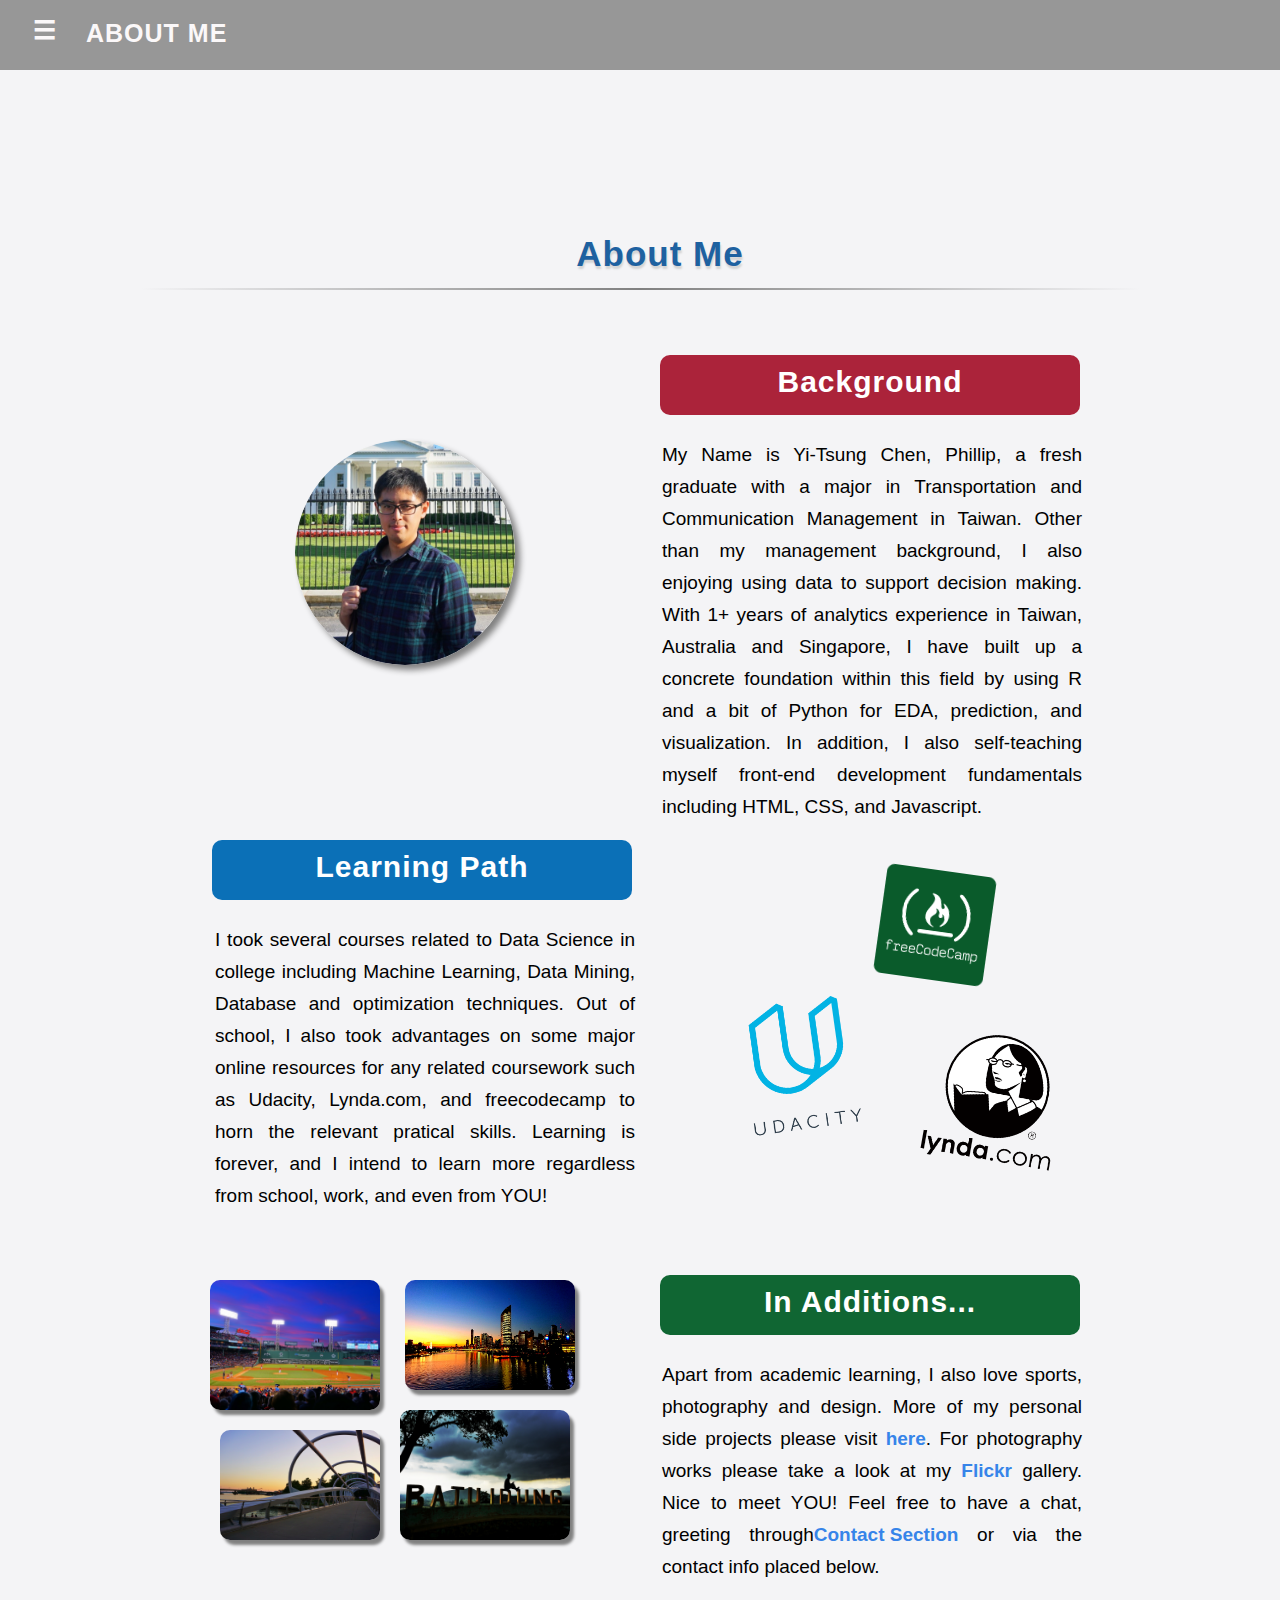
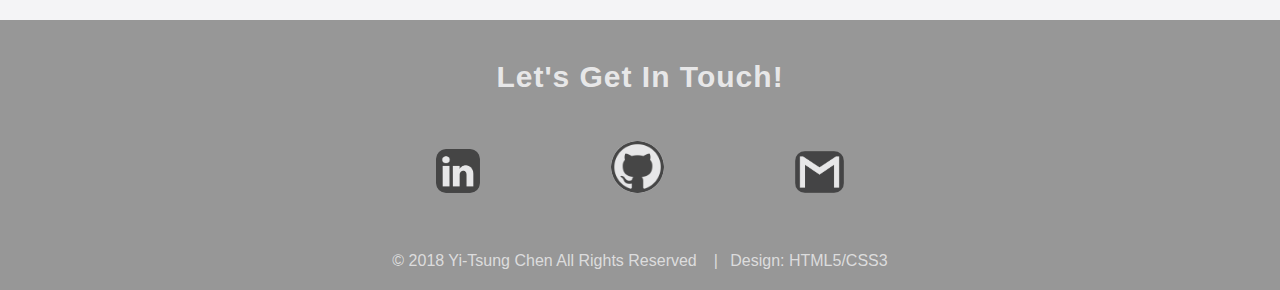
==== aboutMe.html @ 714c1ff2 "Portfolio1" ====
<!DOCTYPE html>
<html lang="en" dir="ltr">
  <head>
    <meta charset="utf-8" lang="en">
    <meta name='viewport' content='width=device-width, initial-scale=1.0, maximum-scale=1.0, user-scalable=0'>
    <title>YI-TSUNG | About Me</title>
    <link rel="stylesheet" type="text/css" href="css/aboutMeStyles.css">

  </head>
  <body>
    <div id="mySidenav" class="sidenav">
      <a href="javascript:void(0)" class="closebtn" onclick="closeNav()">&times;</a>
      <div class="hiddenMenu">
        <a href="index.html">HOME</a>
        <hr class="hiddenMenu">
        <a href="Projects.html">PROJECTS</a>
        <hr class="hiddenMenu">
        <a href="Resume.html">RESUME</a>
        <hr class="hiddenMenu">
        <a href="Contact.html">CONTACT</a>
      </div>
    </div>
    <div class="Contentswrapper">
      <div id="main">
        <header>
          <nav id="navbar">
            <span class="name" onclick="openNav()">&#9776;&ensp;</span>
            <div><h1  class="name">ABOUT&nbsp;ME</h1></div>
          </nav>
          <div>
            <h2 id="Headline">About Me</h1>
            <br>
            <hr class="contents">
          </div>
        </header>
        <main>
          <div class="firstPart">
            <img src="img/PhillipDCcircle.png" alt="Personal Profile Picture" class="personalPic">
            <h2 class="firstPartHeadline">Background</h2>
            <p class="IntroBackground">
              My Name is Yi-Tsung Chen, Phillip, a fresh graduate with a major in Transportation and Communication Management
              in Taiwan. Other than my management background, I also enjoying using data to support decision making. With 1+ years of
              analytics experience in Taiwan, Australia and Singapore, I have built up a concrete foundation within this field by using R and
              a bit of Python for EDA, prediction, and visualization. In addition, I also self-teaching myself front-end development
              fundamentals including HTML, CSS, and Javascript.
            </p>
          </div>
          <div class="secondPart">
            <img src="img/udacity.png" alt="" class="udacity">
            <img src="img/freecodecamp.png" alt=""  class="freecodecamp">
            <img src="img/lynda.png" alt=""  class="lynda">
            <h2 class="secondPartHeadline">Learning Path</h2>
            <p class="IntroMotivation">
              I took several courses related to Data Science in college including Machine Learning,
              Data Mining, Database and optimization techniques. Out of school, I also took advantages on
              some major online resources for any related coursework such as Udacity, Lynda.com, and freecodecamp
              to horn the relevant pratical skills. Learning is forever, and I intend to learn more regardless from
              school, work, and even from YOU!
            </p>
          </div>
          <div class="thirdPart">
            <img src="img/redsox.jpg" alt="" class="photwork baseball">
            <img src="img/brisbane.jpg" alt="" class="photwork sunset">
            <img src="img/lombok.jpg" alt="" class="photwork cloudy">
            <img src="img/dcPark.jpg" alt="" class="photwork park">

            <h2 class="thirdPartHeadline">In Additions...</h2>
            <p class="IntroAdditions">
              Apart from academic learning, I also love sports, photography and design.
              More of my personal side projects please visit <a href="Projects.html" style="text-decoration: none; font-weight: bold;" class="addition">here</a>. For
              photography works please take a look at my <a href="https://www.flickr.com/photos/152790062@N02/" style="text-decoration: none;  font-weight: bold;" target="_blank" class="addition">Flickr</a>
              gallery. Nice to meet YOU! Feel free to have a chat, greeting through<a href="Contact.html" style="text-decoration: none;  font-weight: bold;" class="addition">Contact Section</a> or via the contact info placed below.
            </p>
          </div>
        </main>
      </div>
      <div class="footer">
        <div class="logo">
            <h3 class="footnote">Let's Get In Touch!</h3>
          <a href="https://www.linkedin.com/in/yi-tsung-chen-phillip-795815b7/" target="_blank" style="width:44px; height:44px; border-radius:15px; margin-right:80px;">
            <img src="img/linkedin-logo.jpg" alt="" class="logoPic linkedin">
          </a>
          <a href="https://github.com/yitsung95" target="_blank" style="width:53px; height:52px; border-radius:50%; margin-left:47px; margin-right:47px;">
            <img src="img/github-logo.jpg" alt="" class="logoPic github" >
          </a>
          <a href="mailto:phillipchen0208@gmail.com" style="width:49px; height:42px; border-radius:13px; margin-left:80px;">
            <img src="img/email-logo.png" alt="" class="logoPic email">
          </a>
        </div>
        <div class="copyrights">
          &copy; 2018 Yi-Tsung Chen All Rights Reserved &ensp;  |&ensp;  Design: HTML5/CSS3
        </div>
      </div>
    </div>

  <script type="text/javascript">
    /* When the user scrolls down, hide the navbar. When the user scrolls up, show the navbar */
      var prevScrollpos = window.pageYOffset;
      window.onscroll = function() {
      var currentScrollPos = window.pageYOffset;
      if (prevScrollpos > currentScrollPos) {
        document.getElementById("navbar").style.top = "0";
      } else {
        document.getElementById("navbar").style.top = "-70px";
      }
      prevScrollpos = currentScrollPos;
      }

      //Off Canvas Menu Functions

      function openNav() {
          document.getElementById("mySidenav").style.width = "500px";
          document.getElementById("main").style.opacity = "0.5";
      }

      function closeNav() {
          document.getElementById("mySidenav").style.width = "0";
          document.getElementById("main").style.opacity = "1";
      }
    </script>
  </body>
</html>
---- css/aboutMeStyles.css ----
body{
    background-color: #f4f4f6;
    font-family: 'Calibri','Thorndale AMT', sans-serif;



}

.sidenav {
    height: 100%;
    width: 0;
    position: fixed;
    z-index: 2;
    top: 0;
    left: 0;

    background-color: #121813;

    overflow-x: hidden;
    transition: 0.5s;
    padding-top: 60px;
}

.sidenav a {
    text-align: center;
    padding: 8px 8px 50px 32px;
    letter-spacing: 3px;
    text-decoration: none;
    font-size: 25px;
    color: #818181;
    display: block;
    transition: 0.3s;

    font-family: 'Calibri','Thorndale AMT', sans-serif;
    font-weight: 650;
}

.sidenav a:hover {
    color: #f1f1f1;
}

.sidenav .closebtn {
    position: absolute;
    top: 0;
    right: 20px;
    font-size: 40px;
}

.sidenav div.hiddenMenu{
  margin-top: 70px;
  margin-right: 50px;
}

div.hiddenMenu a{
  margin-top: 50px;
}

hr.hiddenMenu{
  width: 340px;
  border: 0;
  height: 1px;
  margin-bottom: 45px;
  margin-top: 0px;

  background-image: linear-gradient(to right, rgba(0, 0, 0, 0), #f1f1f1, rgba(0, 0, 0, 0));

}

#main {
  transition: 0.5s;
  position: absolute;
  top:50%;
  left:50%;
  margin-top: -330px;
  margin-left: -740px;
}

@media screen and (max-height: 450px) {
  .sidenav {padding-top: 15px;}
  .sidenav a {font-size: 18px;}
}
@media screen and (max-width: 900px){
  div.footer{width:1500px;}
}
@media screen and (max-width: 850px) {
  #main {
    transition: 0.5s;
    position: absolute;
    top:50%;
    left:50%;
    margin-top: -330px;
    margin-left: -350px;
  }
}
@media screen and (min-width: 4600px){
  #main {
    transition: 0.5s;
    position: absolute;
    top:50%;
    left:50%;
    margin-top: -1200px;
    margin-left: -740px;
  }
  div.footer{
    position: absolute;
    background: grey;
    opacity: 0.8;
    top: 3530px;
    left: 0px;
    height: 100px;
  }
  .logo{
    width: 100%;
    text-align: center;
    height: 10px;
    position: absolute;
    top: 150px;
    opacity: 0.8;
    margin-top: 0px;
    margin-bottom: 40px;

  }
  .footnote{
    text-align: center;
    font-size: 30px;
    letter-spacing: 1px;
    color: white;
    padding-bottom: 17px;
  }
  .photwork{
    position: fixed;
    top:50%;
    left:50%;
    margin-top: 100px;
  }
  .thirdPart{
    position: absolute;
    top: 400px;
  }
  img.udacity{
    position: fixed;
    top:50%;
    left:50%;
    margin-top: 400px;
  }

  img.freecodecamp{
    position: fixed;
    top:50%;
    left:50%;
    margin-top: 400px;
  }

  img.lynda{
    position: fixed;
    top:50%;
    left:50%;
    margin-top: 400px;
  }

}


/*  Navigation Bar Styling*/

#navbar{
  background-color: grey;
  opacity: 0.8;
  padding: 5px;
  width: 100%;
  height: 60px;

  position: fixed;
  top: 0px;
  left: 0px;
  transition: top 0.3s;
  z-index: 1;

}

span.name{
  display: inline;
  font-family: 'Calibri','Thorndale AMT', sans-serif;
  font-size: 26px;
  color: #fdf9fa;

  float: left;

  margin-top: 10px;
  margin-left: 28px;
  margin-bottom: 10px;

  cursor: pointer;
}

span.name:hover{
  color: lightgrey;
}

.name{
  display: inline-block;
  font-size: 25px;
  color: #fdf9fa;
  letter-spacing: 1px;
  font-family: 'Calibri','Thorndale AMT', sans-serif;
  font-weight: 650;

  margin-top: 14px;
  margin-left: 15px;
  margin-bottom: 10px;
}


/* About Me Contents Styling-Header */

#Headline{
  text-align: center;
  letter-spacing: 1px;
  padding-bottom: 0px;
  margin-bottom: 1px;
  width:300px;
  position: absolute;
  top: 85px;
  left: 610px;

  font-size: 35px;
  font-weight: 600;
  /* color: #1e61a0; */
  color: #1e61a0;
  text-shadow: 1px 3px 2px lightgrey;
}

hr.contents{
  width: 1000px;
  border: 0;
  height: 2px;
  background-image: linear-gradient(to right, rgba(0, 0, 0, 0), grey, rgba(0, 0, 0, 0));

  position: absolute;
  top: 50%;
  top: 160px;
  left: 50%;
  left: 240px;
}

/* Background Styles - First Part */

img.personalPic{
  position: absolute;
  top: 320px;
  left: 395px;
  opacity: 1;
  width: 220px;
  height: 225px;
  border-radius: 50%;
  /* border-style: solid; */
  /* border-width: 4px; */
  /* border-color: #1e81a0; */
  box-shadow: 5px 5px 6px grey;
}

.firstPartHeadline{
  text-align: center;
  position: absolute;
  top: 210px;
  left: 760px;
  padding-top: 10px;

  width: 420px;
  height: 50px;

  border-radius: 10px;

  font-size: 30px;
  letter-spacing: 1px;
  background-color: #ab233a;
  color: white;


}

.IntroBackground{
  font-size: 19px;
  font-weight: 300;
  font-family: 'Calibri','Thorndale AMT', sans-serif;


  color: black;

  display: inline-block;
  position: absolute;
  text-align: justify;
  line-height: 32px;
  top: 300px;
  left: 762px;

  width: 420px;
}

.firstPart{
  width: 750px;
}


/* Motivation Styles - Second Part */

img.udacity{
  width: 160px;
  height: 160px;
  position: absolute;
  top: 865px;
  left: 820px;
  transform: rotate(-8deg);
}

img.freecodecamp{
  width: 110px;
  height: 110px;
  position: absolute;
  top: 750px;
  left: 980px;
  transform: rotate(8deg);
}

img.lynda{
  width: 130px;
  height: 130px;
  position: absolute;
  top: 915px;
  left: 1030px;
  transform: rotate(10deg);
}

.secondPart{
  width: 800px;
}
.secondPartHeadline{
  text-align: center;
  position: absolute;
  top: 695px;
  left: 312px;
  padding-top: 10px;

  width: 420px;
  height: 50px;

  border-radius: 10px;

  font-size: 30px;
  letter-spacing: 1px;
  background-color: #0b70b7;
  color: white;
}

.IntroMotivation{
  font-size: 19px;
  font-weight: 300;
  font-family: 'Calibri','Thorndale AMT', sans-serif;


  color: black;

  display: inline-block;
  position: absolute;
  text-align: justify;
  line-height: 32px;
  top: 785px;
  left: 315px;

  width: 420px;
}

/* Additions Styles - Third Part */

img.baseball{
  width: 170px;
  height: 130px;
  position: absolute;
  top: 1160px;
  left: 310px;
}

img.sunset{
  width: 170px;
  height: 110px;
  position: absolute;
  top: 1160px;
  left: 505px;

}

img.cloudy{
  width: 170px;
  height: 130px;
  position: absolute;
  top: 1290px;
  left: 500px;

}

img.park{
  width: 160px;
  height: 110px;
  position: absolute;
  top: 1310px;
  left: 320px;

}

img.photwork{
  border-radius: 10px;
  box-shadow: 4px 5px 3px grey;
}

.thirdPart{
  width: 800px;
}

.thirdPartHeadline{
  text-align: center;
  position: absolute;
  top: 1130px;
  left: 760px;
  padding-top: 10px;

  width: 420px;
  height: 50px;

  border-radius: 10px;

  font-size: 30px;
  letter-spacing: 1px;
  background-color: #106633;
  color: white;
}

.IntroAdditions{
  font-size: 19px;
  font-weight: 300;
  font-family: 'Calibri','Thorndale AMT', sans-serif;


  color: black;

  display: inline-block;
  position: absolute;
  text-align: justify;
  line-height: 32px;
  top: 1220px;
  left: 762px;

  width: 420px;

}
a.addition{
  color: #3684e9;
}
a.addition:hover{
  color: #0d3c79;
}


/* Footer Styles */
.footer{
  display: inline;
  position: absolute;
  background: grey;
  opacity: 0.8;
  top: 1620px;
  left: 0px;
  bottom: 0;
  width: 100%;
  padding-top: 70px;
  padding-bottom: 200px;
}
.logo{
  width: 100%;
  text-align: center;
  height: 80px;
  position: absolute;
  top: 10px;
  opacity: 0.8;
  margin-top: 0px;
  margin-bottom: 40px;

}
.footnote{
  text-align: center;
  font-size: 30px;
  letter-spacing: 1px;
  color: white;
  padding-bottom: 17px;
}
.logoPic.linkedin{
  width: 44px;
  height: 44px;
  margin-right: 80px;
  border-radius: 10px;
}
.logoPic.github{
  width: 53px;
  height: 52px;
  border-radius: 50%;
}
.logoPic.email{
  width: 49px;
  height: 42px;
  border-radius: 10px;
}
a{
  text-decoration: none;
  display: inline-block;
}
.logoPic:hover{
  transform: scale(1.2);
}
.copyrights{
  text-align: center;
  position: absolute;
  bottom: 20px;
  color: rgba(255,255,255,70%);
  width: 100%;
}
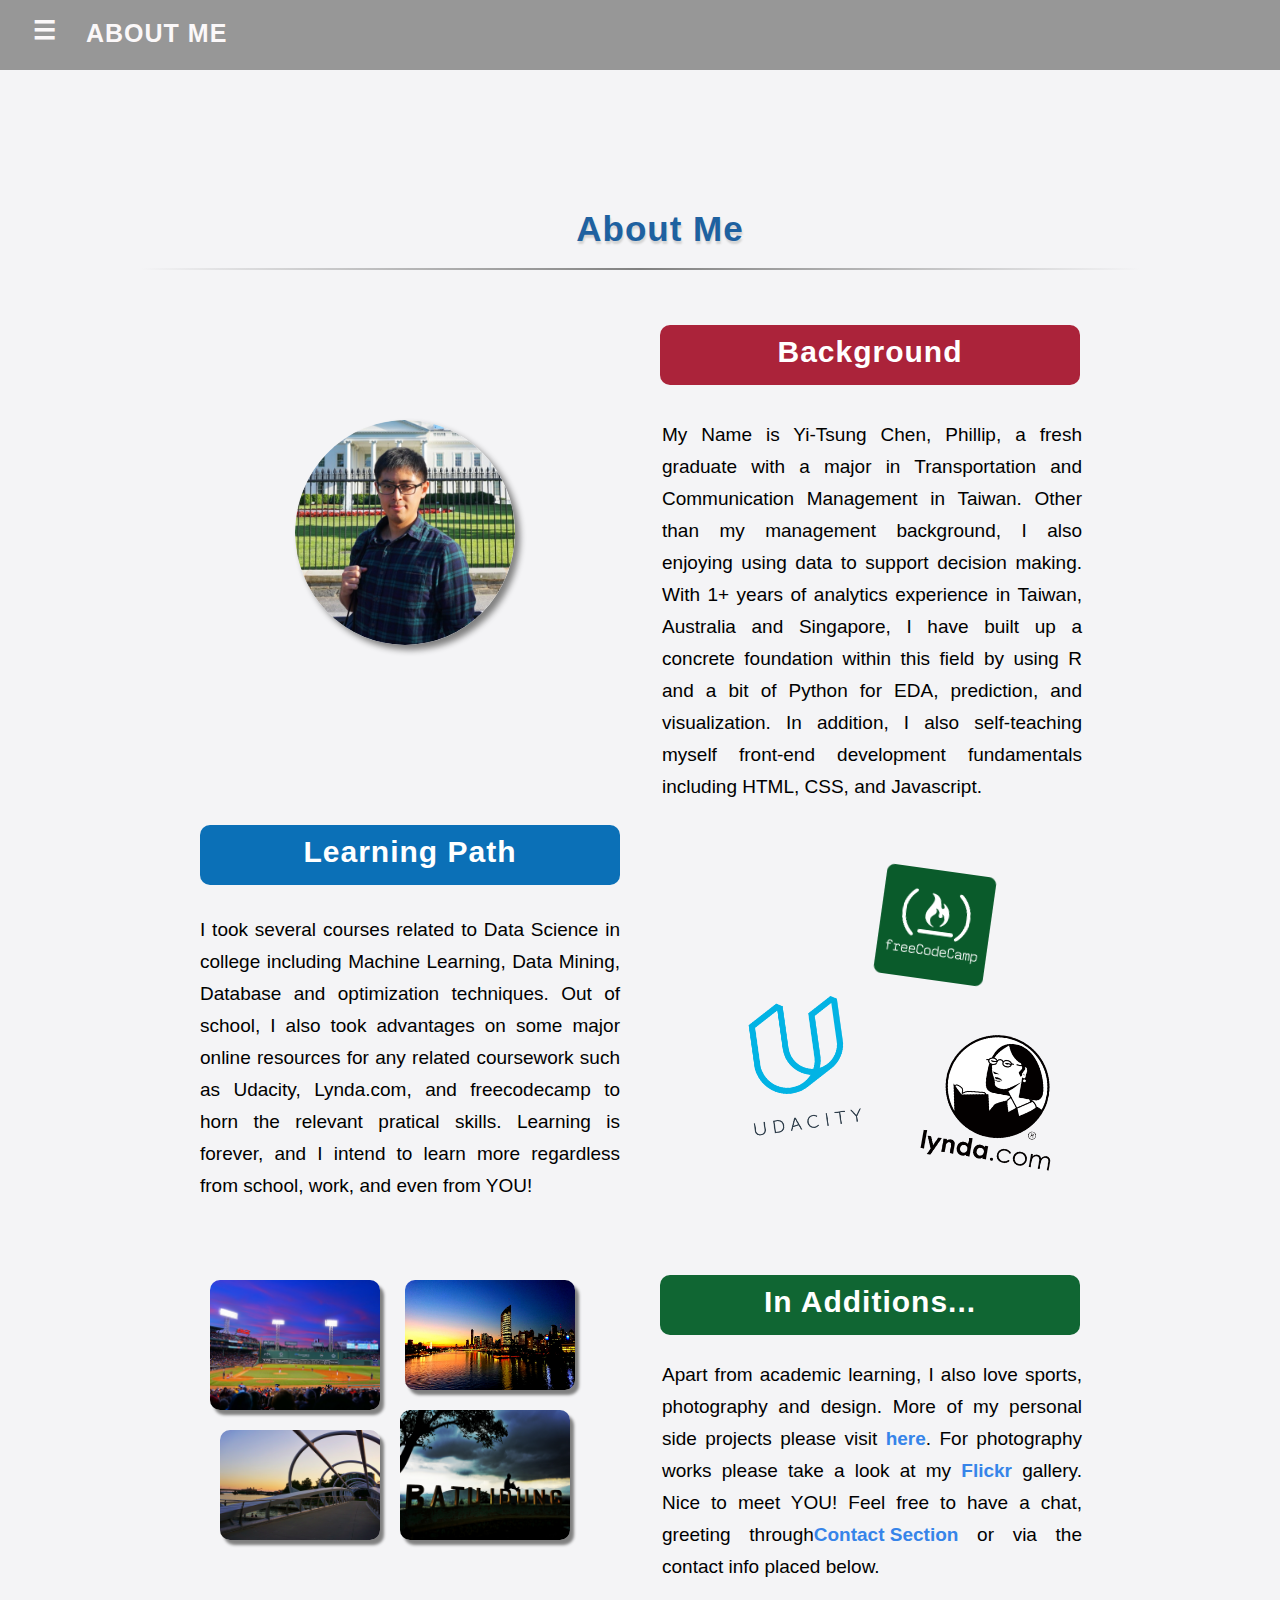
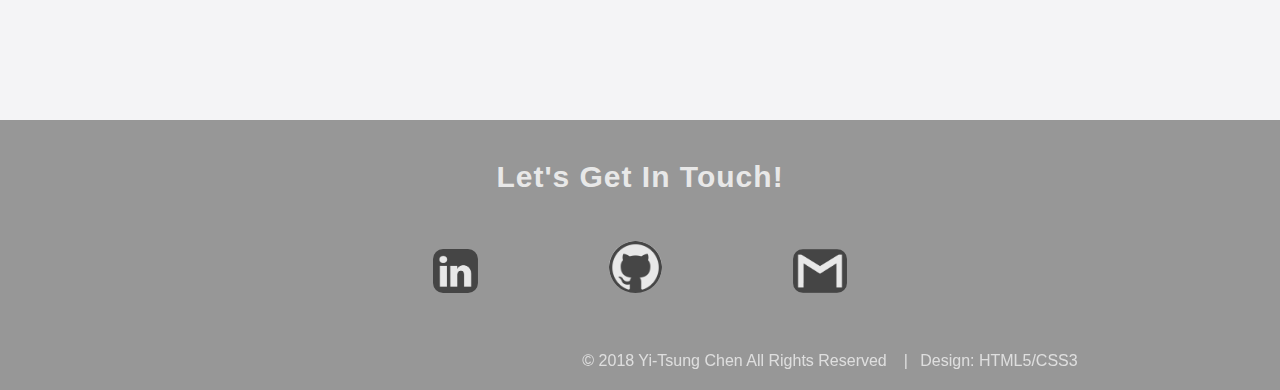
==== commit dcef7646: "update27" ====
--- a/aboutMe.html
+++ b/aboutMe.html
@@ -12,6 +12,8 @@
       <a href="javascript:void(0)" class="closebtn" onclick="closeNav()">&times;</a>
       <div class="hiddenMenu">
         <a href="index.html">HOME</a>
+        <hr class="hiddenMenu">
+        <a href="aboutMe.html">ABOUT ME</a>
         <hr class="hiddenMenu">
         <a href="Projects.html">PROJECTS</a>
         <hr class="hiddenMenu">
@@ -76,16 +78,10 @@
       </div>
       <div class="footer">
         <div class="logo">
-            <h3 class="footnote">Let's Get In Touch!</h3>
-          <a href="https://www.linkedin.com/in/yi-tsung-chen-phillip-795815b7/" target="_blank" style="width:44px; height:44px; border-radius:15px; margin-right:80px;">
-            <img src="img/linkedin-logo.jpg" alt="" class="logoPic linkedin">
-          </a>
-          <a href="https://github.com/yitsung95" target="_blank" style="width:53px; height:52px; border-radius:50%; margin-left:47px; margin-right:47px;">
-            <img src="img/github-logo.jpg" alt="" class="logoPic github" >
-          </a>
-          <a href="mailto:phillipchen0208@gmail.com" style="width:49px; height:42px; border-radius:13px; margin-left:80px;">
-            <img src="img/email-logo.png" alt="" class="logoPic email">
-          </a>
+          <h3 class="footnote">Let's Get In Touch!</h3>
+          <a href="https://www.linkedin.com/in/yi-tsung-chen-phillip-795815b7/" class="logoPic linkedin" target="_blank"></a>
+          <a href="https://github.com/yitsung95" class="logoPic github" target="_blank"></a>
+          <a href="mailto:phillipchen0208@gmail.com" class="logoPic email"></a>
         </div>
         <div class="copyrights">
           &copy; 2018 Yi-Tsung Chen All Rights Reserved &ensp;  |&ensp;  Design: HTML5/CSS3
@@ -95,7 +91,7 @@
 
   <script type="text/javascript">
     /* When the user scrolls down, hide the navbar. When the user scrolls up, show the navbar */
-      var prevScrollpos = window.pageYOffset;
+      /*var prevScrollpos = window.pageYOffset;
       window.onscroll = function() {
       var currentScrollPos = window.pageYOffset;
       if (prevScrollpos > currentScrollPos) {
@@ -104,12 +100,12 @@
         document.getElementById("navbar").style.top = "-70px";
       }
       prevScrollpos = currentScrollPos;
-      }
+    }*/
 
       //Off Canvas Menu Functions
 
       function openNav() {
-          document.getElementById("mySidenav").style.width = "500px";
+          document.getElementById("mySidenav").style.width = "30em";
           document.getElementById("main").style.opacity = "0.5";
       }
 
--- a/css/aboutMeStyles.css
+++ b/css/aboutMeStyles.css
@@ -2,34 +2,1717 @@
     background-color: #f4f4f6;
     font-family: 'Calibri','Thorndale AMT', sans-serif;
 
-
+}
+
+
+/******************************************************************************/
+/************************* Media Query Section ********************************/
+/******************************************************************************/
+
+/* SmartPhone Version Portrait*/
+
+@media only screen and (max-width:480px) and (orientation: portrait) {
+    .sidenav {
+        height: 100% !important;
+        margin-bottom: 30px !important;
+        max-width: 100% !important;
+    }
+    .sidenav a {
+        text-align: center;
+        padding: 0px 0px 0px 0px !important;
+        margin-bottom: 60px;
+        margin-left: 45px;
+        /* border-style: solid; */
+    }
+    hr.hiddenMenu{
+      margin-bottom: 53px !important;
+      margin-right: 50px !important;
+      margin-top: 0px !important;
+      display: none;
+      /* height: 10px!important; */
+    }
+    .sidenav a:hover {
+        color: #f1f1f1 !important;
+    }
+    div.hiddenMenu a{
+      margin-top: -5px !important;
+    }
+    hr.hiddenMenu{
+      margin-bottom: 53px !important;
+      margin-left: 40px !important;
+      margin-top: 0px !important;
+    }
+
+    /*  Navigation Bar Styling*/
+
+    #navbar{
+      height: 50px !important;
+    }
+    span.name{
+      margin-top: 7px !important;
+      margin-left: 12px !important;
+      cursor: pointer;
+    }
+    .name{
+      font-size: 21px !important;
+      margin-top: 9px !important;
+      margin-left: 8px !important;
+      margin-bottom: 0px !important;
+      /* border-style: solid; */
+  }
+    /* About Me Contents Styling-Header */
+
+    #Headline{
+      visibility: hidden !important;
+      top: 65px !important;
+      left: 600px !important;
+      font-size: 40px !important;
+    }
+
+    hr.contents{
+      visibility: hidden !important;
+      width: 200px !important;
+      left: 542px !important;
+    }
+
+    /* Background Styles - First Part */
+
+    img.personalPic{
+      top: 200px !important;
+      left: 650px !important;
+      width: 180px !important;
+      height: 185px !important;
+      border-radius: 50% !important;
+    }
+
+    .firstPartHeadline{
+      top: 420px !important;
+      left: 585px !important;
+      width: 300px !important;
+    }
+
+    .IntroBackground{
+      font-size: 17px !important;
+      top: 520px !important;
+      left: 585px !important;
+      width: 300px !important;
+    }
+    .firstPart{
+      width: 300px !important;
+    }
+
+
+    /* Motivation Styles - Second Part */
+
+    img.udacity{
+      width: 140px !important;
+      height: 140px !important;
+      top: 1750px !important;
+      left: 575px !important;
+      transform: rotate(-9deg) !important;
+    }
+
+    img.freecodecamp{
+      width: 90px !important;
+      height: 90px !important;
+      top: 1650px !important;
+      left: 705px !important;
+      transform: rotate(6deg) !important;
+    }
+
+    img.lynda{
+      width: 110px !important;
+      height: 110px !important;
+      top: 1790px !important;
+      left: 765px !important;
+      transform: rotate(10deg);
+    }
+
+    .secondPart{
+      width: 300px !important;
+    }
+    .secondPartHeadline{
+      top: 1070px !important;
+      left: 585px !important;
+      width: 300px !important;
+    }
+
+    .IntroMotivation{
+      font-size: 15px !important;
+      top: 1190px !important;
+      left: 585px !important;
+      width: 300px !important;
+    }
+
+    /* Additions Styles - Third Part */
+
+    img.baseball{
+      width: 140px !important;
+      height: 90px !important;
+      top: 2410px !important;
+      left: 595px !important;
+    }
+    img.sunset{
+      width: 150px !important;
+      height: 100px !important;
+      top: 2410px !important;
+      left: 755px !important;
+    }
+    img.cloudy{
+      width: 160px !important;
+      height: 100px !important;
+      top: 2525px !important;
+      left: 745px !important;
+    }
+    img.park{
+      width: 130px !important;
+      height: 90px !important;
+      top: 2520px !important;
+      left: 595px !important;
+    }
+    .thirdPart{
+      width: 320px !important;
+    }
+    .thirdPartHeadline{
+      top: 1950px !important;
+      left: 585px !important;
+      width: 320px !important;
+    }
+    .IntroAdditions{
+      font-size: 15px !important;
+      top: 2070px !important;
+      left: 585px !important;
+      width: 320px !important;
+    }
+
+    /* Footer Styles */
+    .footer{
+      display: inline;
+      position: absolute;
+      background: grey;
+      opacity: 0.8;
+      top: 2780px !important;
+      left: 0px;
+      bottom: 0;
+      width: 100% !important;
+      padding-top: 70px;
+      padding-bottom: 200px;
+    }
+    .logo{
+      width: 100%;
+      height: 80px;
+      position: absolute;
+      top: 10px;
+      opacity: 0.8;
+      margin-top: 0px;
+      margin-bottom: 40px;
+      /* border-style: solid; */
+    }
+    .footnote{
+      text-align: 50%;
+      padding-right: 0px !important;
+      font-size: 26px !important;
+      /* border-style: solid; */
+    }
+    .logoPic.linkedin{
+      background: url('../img/linkedin-logo.jpg') center;
+      background-size: cover;
+      background-repeat: no-repeat;
+      border-radius:10px;
+      width: 25px;
+      height: 24px;
+      margin-right: 0px !important;
+      margin-left: 0px !important;
+
+    }
+    .logoPic.github{
+      background: url('../img/github-logo.jpg') center top;
+      background-size: cover;
+      background-repeat: no-repeat;
+      margin-left:0px !important;
+      margin-right:0px !important;
+      width: 30px;
+      height: 30px;
+      border-radius: 50%;
+    }
+    .logoPic.email{
+      background: url('../img/email-logo.png') center;
+      border-radius:13px;
+      margin-left:0px !important;
+      background-size: cover;
+      background-repeat: no-repeat;
+      width: 34px;
+      height: 24px;
+      border-radius: 10px;
+    }
+    .copyrights{
+      width: 75% !important;
+      margin-left: 45px;
+      font-size: 8px !important;
+    }
+}
+
+@media only screen and (max-width:732px) and (orientation: Landscape) {
+    .sidenav {
+        height: 100% !important;
+        margin-bottom: 30px !important;
+        max-width: 100% !important;
+    }
+    .sidenav a {
+        text-align: center;
+        padding: 0px 0px 0px 60px !important;
+        margin-bottom: 60px;
+        /* border-style: solid; */
+    }
+    .sidenav a:hover {
+        color: #f1f1f1 !important;
+    }
+    div.hiddenMenu a{
+      margin-top: -5px !important;
+    }
+    hr.hiddenMenu{
+      margin-bottom: 53px !important;
+      margin-left: 70px !important;
+      margin-top: 0px !important;
+    }
+
+    /*  Navigation Bar Styling*/
+
+    #navbar{
+      height: 50px !important;
+    }
+    span.name{
+      margin-top: 8px !important;
+      margin-left: 12px !important;
+      cursor: pointer;
+    }
+    .name{
+      font-size: 22px !important;
+      margin-top: 10px !important;
+      margin-left: 8px !important;
+      margin-bottom: 0px !important;
+  }
+    /* About Me Contents Styling-Header */
+
+    #Headline{
+      visibility: hidden !important;
+      top: 100px !important;
+      left: 600px !important;
+      font-size: 40px !important;
+    }
+
+    hr.contents{
+      visibility: hidden !important;
+      width: 400px !important;
+      left: 542px !important;
+    }
+
+    /* Background Styles - First Part */
+
+    img.personalPic{
+      top: 265px !important;
+      left: 650px !important;
+      width: 180px !important;
+      height: 185px !important;
+      border-radius: 50% !important;
+    }
+
+    .firstPartHeadline{
+      top: 470px !important;
+      left: 585px !important;
+      width: 320px !important;
+    }
+
+    .IntroBackground{
+      font-size: 19px !important;
+      top: 560px !important;
+      left: 585px !important;
+      width: 320px !important;
+    }
+    .firstPart{
+      width: 320px !important;
+    }
+
+
+    /* Motivation Styles - Second Part */
+
+    img.udacity{
+      width: 140px !important;
+      height: 140px !important;
+      top: 1800px !important;
+      left: 575px !important;
+      transform: rotate(-9deg) !important;
+    }
+
+    img.freecodecamp{
+      width: 90px !important;
+      height: 90px !important;
+      top: 1700px !important;
+      left: 705px !important;
+      transform: rotate(6deg) !important;
+    }
+
+    img.lynda{
+      width: 110px !important;
+      height: 110px !important;
+      top: 1840px !important;
+      left: 765px !important;
+      transform: rotate(10deg);
+    }
+
+    .secondPart{
+      width: 320px !important;
+    }
+    .secondPartHeadline{
+      top: 1130px !important;
+      left: 585px !important;
+      width: 320px !important;
+    }
+
+    .IntroMotivation{
+      font-size: 19px !important;
+      top: 1225px !important;
+      left: 585px !important;
+      width: 320px !important;
+    }
+
+    /* Additions Styles - Third Part */
+
+    img.baseball{
+      width: 140px !important;
+      height: 90px !important;
+      top: 2460px !important;
+      left: 595px !important;
+    }
+
+    img.sunset{
+      width: 150px !important;
+      height: 100px !important;
+      top: 2460px !important;
+      left: 755px !important;
+    }
+
+    img.cloudy{
+      width: 160px !important;
+      height: 100px !important;
+      top: 2575px !important;
+      left: 745px !important;
+    }
+
+    img.park{
+      width: 130px !important;
+      height: 90px !important;
+      top: 2570px !important;
+      left: 595px !important;
+    }
+    .thirdPart{
+      width: 320px !important;
+    }
+    .thirdPartHeadline{
+      top: 2000px !important;
+      left: 585px !important;
+      width: 320px !important;
+    }
+    .IntroAdditions{
+      font-size: 19px !important;
+      top: 2100px !important;
+      left: 585px !important;
+      width: 320px !important;
+    }
+    /* Footer Styles */
+    a{
+      /* border-style: solid; */
+
+    }
+    .footer{
+      display: inline;
+      position: absolute;
+      background: grey;
+      opacity: 0.8;
+      top: 2780px !important;
+      left: 0px;
+      bottom: 0;
+      width: 100% !important;
+      padding-top: 70px;
+      padding-bottom: 200px;
+    }
+    .logo{
+      width: 100%;
+      height: 80px;
+      position: absolute;
+      top: 10px;
+      opacity: 0.8;
+      margin-top: 0px;
+      margin-bottom: 40px;
+      /* border-style: solid; */
+    }
+    .footnote{
+      text-align: 50%;
+      padding-right: 0px !important;
+      font-size: 26px !important;
+      /* border-style: solid; */
+    }
+    .logoPic.linkedin{
+      background: url('../img/linkedin-logo.jpg') center;
+      background-size: cover;
+      background-repeat: no-repeat;
+      border-radius:10px;
+      width: 45px;
+      height: 44px;
+      margin-left: -20px !important;
+    }
+    .logoPic.github{
+      background: url('../img/github-logo.jpg') center top;
+      background-size: cover;
+      background-repeat: no-repeat;
+      margin-left:47px;
+      margin-right:47px;
+      width: 53px;
+      height: 52px;
+      border-radius: 50%;
+    }
+    .logoPic.email{
+      background: url('../img/email-logo.png') center;
+      border-radius:13px;
+      margin-left:80px;
+      background-size: cover;
+      background-repeat: no-repeat;
+      width: 54px;
+      height: 44px;
+      border-radius: 10px;
+      margin-right: 30px !important;
+
+    }
+
+    .copyrights{
+      font-size: 12px !important;
+      width: 75% !important;
+      margin-left: 80px !important;
+    }
+}
+
+/* SmartPhone Version Landscape*/
+
+/* IPad Mini */
+
+@media (min-width:768px) and (min-height:999px){
+  .sidenav {
+      height: 100% !important;
+      margin-bottom: 30px !important;
+      max-width: 100% !important;
+  }
+  .sidenav a {
+      text-align: center;
+      padding: 0px 0px 0px 60px !important;
+      margin-bottom: 60px;
+      /* border-style: solid; */
+  }
+  .sidenav a:hover {
+      color: #f1f1f1 !important;
+  }
+  div.hiddenMenu a{
+    margin-top: -5px !important;
+  }
+  hr.hiddenMenu{
+    margin-bottom: 70px !important;
+    margin-left: 80px !important;
+    margin-top: 0px !important;
+  }
+  #main {
+    transition: 0.5s;
+    position: absolute;
+    top:50%;
+    left:50%;
+    margin-top: -200px;
+    margin-left: -740px;
+  }
+
+  /*  Navigation Bar Styling*/
+
+  #navbar{
+    height: 50px !important;
+  }
+  span.name{
+    margin-top: 6px !important;
+    margin-left: 12px !important;
+    cursor: pointer;
+  }
+  .name{
+    font-size: 24px !important;
+    margin-top: 8px !important;
+    margin-left: 8px !important;
+    margin-bottom: 0px !important;
+  }
+  /* About Me Contents Styling-Header */
+  #Headline{
+    top: -100px !important;
+    left: 600px !important;
+    font-size: 37px !important;
+  }
+
+  hr.contents{
+    width: 700px !important;
+    top: 0px !important;
+    left: 380px !important;
+  }
+
+  /* Background Styles - First Part */
+
+  img.personalPic{
+    top: 220px !important;
+    left: 450px !important;
+    width: 220px !important;
+    height: 220px !important;
+    border-radius: 50% !important;
+  }
+
+  .firstPartHeadline{
+    top: 35px !important;
+    left: 770px !important;
+    width: 300px !important;
+  }
+
+  .IntroBackground{
+    font-size: 21px !important;
+    top: 125px !important;
+    left: 770px !important;
+    width: 300px !important;
+  }
+  .firstPart{
+    width: 300px !important;
+  }
+
+
+  /* Motivation Styles - Second Part */
+
+  img.udacity{
+    width: 140px !important;
+    height: 140px !important;
+    top: 910px !important;
+    left: 760px !important;
+    transform: rotate(-9deg) !important;
+  }
+
+  img.freecodecamp{
+    width: 90px !important;
+    height: 90px !important;
+    top: 750px !important;
+    left: 890px !important;
+    transform: rotate(6deg) !important;
+  }
+
+  img.lynda{
+    width: 110px !important;
+    height: 110px !important;
+    top: 910px !important;
+    left: 960px !important;
+    transform: rotate(10deg);
+  }
+
+  .secondPart{
+    width: 300px !important;
+  }
+  .secondPartHeadline{
+    top: 645px !important;
+    left: 410px !important;
+    width: 300px !important;
+  }
+
+  .IntroMotivation{
+    font-size: 21px !important;
+    top: 745px !important;
+    left: 410px !important;
+    width: 300px !important;
+  }
+
+  /* Additions Styles - Third Part */
+
+  img.baseball{
+    width: 140px !important;
+    height: 90px !important;
+    top: 1270px !important;
+    left: 400px !important;
+  }
+
+  img.sunset{
+    width: 150px !important;
+    height: 100px !important;
+    top: 1270px !important;
+    left: 570px !important;
+  }
+
+  img.cloudy{
+    width: 160px !important;
+    height: 100px !important;
+    top: 1400px !important;
+    left: 560px !important;
+  }
+
+  img.park{
+    width: 130px !important;
+    height: 90px !important;
+    top: 1390px !important;
+    left:400px !important;
+  }
+  .thirdPart{
+    width: 300px !important;
+  }
+  .thirdPartHeadline{
+    top: 1150px !important;
+    left: 750px !important;
+    width: 300px !important;
+  }
+  .IntroAdditions{
+    font-size: 21px !important;
+    top: 1250px !important;
+    left: 750px !important;
+    width: 300px !important;
+  }
+  /* Footer Styles */
+  .footer{
+    display: inline;
+    position: absolute;
+    background: grey;
+    opacity: 0.8;
+    top: 2090px !important;
+    left: 0px;
+    bottom: 0;
+    width: 100%;
+    padding-top: 70px;
+    padding-bottom: 200px;
+  }
+  .logo{
+    width: 100%;
+    text-align: center;
+    height: 80px;
+    position: absolute;
+    top: 10px;
+    opacity: 0.8;
+    margin-top: 0px;
+    margin-bottom: 40px;
+
+  }
+  .footnote{
+    text-align: center;
+    font-size: 26px !important;
+  }
+  .logoPic.linkedin{
+    background: url('../img/linkedin-logo.jpg') center;
+    background-size: cover;
+    background-repeat: no-repeat;
+    border-radius:10px;
+    width: 45px;
+    height: 44px;
+    margin-right: 80px;
+  }
+  .logoPic.github{
+    background: url('../img/github-logo.jpg') center top;
+    background-size: cover;
+    background-repeat: no-repeat;
+    margin-left:47px;
+    margin-right:47px;
+    width: 53px;
+    height: 52px;
+    border-radius: 50%;
+  }
+  .logoPic.email{
+    background: url('../img/email-logo.png') center;
+    border-radius:13px;
+    margin-left:80px;
+    background-size: cover;
+    background-repeat: no-repeat;
+    width: 54px;
+    height: 44px;
+    border-radius: 10px;
+  }
+  a{
+    text-decoration: none;
+    display: inline-block;
+  }
+  .logoPic:hover{
+    transform: scale(1.2);
+  }
+  .copyrights{
+    /* border-style: solid; */
+    text-align: center;
+    position: absolute;
+    left: 95px;
+    bottom: 20px;
+    color: rgba(255,255,255,70%);
+    width: 75% !important;
+  }
+}
+
+/* IPad Pro Portrait*/
+@media (min-width:1024px) and (min-height:1350px){
+  .sidenav {
+      height: 100% !important;
+      margin-bottom: 30px !important;
+      max-width: 100% !important;
+  }
+  .sidenav a {
+    font-size: 32px !important;
+      text-align: center;
+      padding: 0px 0px 0px 0px !important;
+      margin: 20px 0 80px 60px;
+      /* border-style: solid !important; */
+  }
+  .sidenav a:hover {
+      color: #f1f1f1 !important;
+  }
+  div.hiddenMenu a{
+    margin-top: -5px !important;
+  }
+  hr.hiddenMenu{
+    margin-bottom: 70px !important;
+    margin-left: 80px !important;
+    margin-top: 0px !important;
+  }
+  #main {
+    transition: 0.5s;
+    position: absolute;
+    top:50%;
+    left:50%;
+    margin-top: -200px;
+    margin-left: -740px;
+  }
+
+  /*  Navigation Bar Styling*/
+
+  #navbar{
+    height: 50px !important;
+  }
+  span.name{
+    margin-top: 6px !important;
+    margin-left: 12px !important;
+    cursor: pointer;
+  }
+  .name{
+    font-size: 24px !important;
+    margin-top: 8px !important;
+    margin-left: 8px !important;
+    margin-bottom: 0px !important;
+  }
+  /* About Me Contents Styling-Header */
+  #Headline{
+    top: -250px !important;
+    left: 600px !important;
+    font-size: 37px !important;
+  }
+
+  hr.contents{
+    width: 900px !important;
+    top: -150px !important;
+    left: 300px !important;
+  }
+
+  /* Background Styles - First Part */
+
+  img.personalPic{
+    top: 70px !important;
+    left: 400px !important;
+    width: 250px !important;
+    height: 250px !important;
+    border-radius: 50% !important;
+  }
+
+  .firstPartHeadline{
+    top: -100px !important;
+    left: 760px !important;
+    width: 400px !important;
+  }
+
+  .IntroBackground{
+    font-size: 22px !important;
+    top: -15px !important;
+    left: 760px !important;
+    width: 400px !important;
+  }
+  .firstPart{
+    width: 400px !important;
+  }
+
+
+  /* Motivation Styles - Second Part */
+
+  img.udacity{
+    width: 140px !important;
+    height: 140px !important;
+    top: 730px !important;
+    left: 790px !important;
+    transform: rotate(-9deg) !important;
+  }
+
+  img.freecodecamp{
+    width: 90px !important;
+    height: 90px !important;
+    top: 580px !important;
+    left: 930px !important;
+    transform: rotate(6deg) !important;
+  }
+
+  img.lynda{
+    width: 110px !important;
+    height: 110px !important;
+    top: 760px !important;
+    left: 1000px !important;
+    transform: rotate(10deg);
+  }
+
+  .secondPart{
+    width: 400px !important;
+  }
+  .secondPartHeadline{
+    top: 500px !important;
+    left: 310px !important;
+    width: 400px !important;
+  }
+
+  .IntroMotivation{
+    font-size: 22px !important;
+    top: 585px !important;
+    left: 310px !important;
+    width: 400px !important;
+  }
+
+  /* Additions Styles - Third Part */
+
+  img.baseball{
+    width: 140px !important;
+    height: 90px !important;
+    top: 1130px !important;
+    left: 320px !important;
+  }
+
+  img.sunset{
+    width: 150px !important;
+    height: 100px !important;
+    top: 1260px !important;
+    left: 500px !important;
+  }
+
+  img.cloudy{
+    width: 160px !important;
+    height: 100px !important;
+    top: 1130px !important;
+    left: 500px !important;
+  }
+
+  img.park{
+    width: 130px !important;
+    height: 90px !important;
+    top: 1260px !important;
+    left:320px !important;
+  }
+  .thirdPart{
+    width: 400px !important;
+  }
+  .thirdPartHeadline{
+    top: 1000px !important;
+    left: 760px !important;
+    width: 400px !important;
+  }
+  .IntroAdditions{
+    font-size: 22px !important;
+    top: 1100px !important;
+    left: 760px !important;
+    width: 400px !important;
+  }
+  /* Footer Styles */
+  .footer{
+    display: inline;
+    position: absolute;
+    background: grey;
+    opacity: 0.8;
+    top: 2090px !important;
+    left: 0px;
+    bottom: 0;
+    width: 100%;
+    padding-top: 70px;
+    padding-bottom: 200px;
+  }
+  .logo{
+    width: 100%;
+    text-align: center;
+    height: 80px;
+    position: absolute;
+    top: 10px;
+    opacity: 0.8;
+    margin-top: 0px;
+    margin-bottom: 40px;
+
+  }
+  .footnote{
+    text-align: center;
+    font-size: 26px !important;
+  }
+  .logoPic.linkedin{
+    background: url('../img/linkedin-logo.jpg') center;
+    background-size: cover;
+    background-repeat: no-repeat;
+    border-radius:10px;
+    width: 45px;
+    height: 44px;
+    margin-right: 80px;
+  }
+  .logoPic.github{
+    background: url('../img/github-logo.jpg') center top;
+    background-size: cover;
+    background-repeat: no-repeat;
+    margin-left:47px;
+    margin-right:47px;
+    width: 53px;
+    height: 52px;
+    border-radius: 50%;
+  }
+  .logoPic.email{
+    background: url('../img/email-logo.png') center;
+    border-radius:13px;
+    margin-left:80px;
+    background-size: cover;
+    background-repeat: no-repeat;
+    width: 54px;
+    height: 44px;
+    border-radius: 10px;
+  }
+  a{
+    text-decoration: none;
+    display: inline-block;
+  }
+  .logoPic:hover{
+    transform: scale(1.2);
+  }
+  .copyrights{
+    /* border-style: solid; */
+    text-align: center;
+    position: absolute;
+    left: 130px;
+    bottom: 20px;
+    color: rgba(255,255,255,70%);
+    width: 75% !important;
+  }
+}
+/* IPad Pro Landscape*/
+@media (min-width:1350px) and (orientation:Landscape){
+  .sidenav {
+      height: 100% !important;
+      margin-bottom: 30px !important;
+      max-width: 100% !important;
+  }
+  .sidenav a {
+    font-size: 32px !important;
+      text-align: center;
+      padding: 0px 0px 0px 0px !important;
+      margin: 20px 0 80px 60px;
+      /* border-style: solid !important; */
+  }
+  .sidenav a:hover {
+      color: #f1f1f1 !important;
+  }
+  div.hiddenMenu a{
+    margin-top: -5px !important;
+  }
+  hr.hiddenMenu{
+    margin-bottom: 70px !important;
+    margin-left: 80px !important;
+    margin-top: 0px !important;
+  }
+  #main {
+    transition: 0.5s;
+    position: absolute;
+    top:50%;
+    left:50%;
+    margin-top: -200px;
+    margin-left: -740px;
+  }
+
+  /*  Navigation Bar Styling*/
+
+  #navbar{
+    height: 50px !important;
+  }
+  span.name{
+    margin-top: 6px !important;
+    margin-left: 12px !important;
+    cursor: pointer;
+  }
+  .name{
+    font-size: 24px !important;
+    margin-top: 8px !important;
+    margin-left: 8px !important;
+    margin-bottom: 0px !important;
+  }
+  /* About Me Contents Styling-Header */
+  #Headline{
+    top: -100px !important;
+    left: 600px !important;
+    font-size: 37px !important;
+  }
+
+  hr.contents{
+    width: 900px !important;
+    top: 0px !important;
+    left: 300px !important;
+  }
+
+  /* Background Styles - First Part */
+
+  img.personalPic{
+    top: 120px !important;
+    left: 400px !important;
+    width: 250px !important;
+    height: 250px !important;
+    border-radius: 50% !important;
+  }
+
+  .firstPartHeadline{
+    top: 50px !important;
+    left: 760px !important;
+    width: 500px !important;
+  }
+
+  .IntroBackground{
+    font-size: 22px !important;
+    top: 135px !important;
+    left: 760px !important;
+    width: 500px !important;
+  }
+  .firstPart{
+    width: 400px !important;
+  }
+
+
+  /* Motivation Styles - Second Part */
+
+  img.udacity{
+    width: 140px !important;
+    height: 140px !important;
+    top: 730px !important;
+    left: 830px !important;
+    transform: rotate(-9deg) !important;
+  }
+
+  img.freecodecamp{
+    width: 90px !important;
+    height: 90px !important;
+    top: 580px !important;
+    left: 970px !important;
+    transform: rotate(6deg) !important;
+  }
+
+  img.lynda{
+    width: 110px !important;
+    height: 110px !important;
+    top: 760px !important;
+    left: 1040px !important;
+    transform: rotate(10deg);
+  }
+
+  .secondPart{
+    width: 400px !important;
+  }
+  .secondPartHeadline{
+    top: 550px !important;
+    left: 210px !important;
+    width: 500px !important;
+  }
+
+  .IntroMotivation{
+    font-size: 22px !important;
+    top: 640px !important;
+    left: 210px !important;
+    width: 500px !important;
+  }
+
+  /* Additions Styles - Third Part */
+
+  img.baseball{
+    width: 140px !important;
+    height: 90px !important;
+    top: 1130px !important;
+    left: 250px !important;
+  }
+
+  img.sunset{
+    width: 150px !important;
+    height: 100px !important;
+    top: 1280px !important;
+    left: 450px !important;
+  }
+
+  img.cloudy{
+    width: 160px !important;
+    height: 100px !important;
+    top: 1130px !important;
+    left: 450px !important;
+  }
+
+  img.park{
+    width: 130px !important;
+    height: 90px !important;
+    top: 1280px !important;
+    left: 250px !important;
+  }
+  .thirdPart{
+    width: 500px !important;
+  }
+  .thirdPartHeadline{
+    top: 1080px !important;
+    left: 760px !important;
+    width: 500px !important;
+  }
+  .IntroAdditions{
+    font-size: 22px !important;
+    top: 1180px !important;
+    left: 760px !important;
+    width: 500px !important;
+  }
+  /* Footer Styles */
+  .footer{
+    display: inline;
+    position: absolute;
+    background: grey;
+    opacity: 0.8;
+    top: 1990px !important;
+    left: 0px;
+    bottom: 0;
+    width: 100%;
+    padding-top: 70px;
+    padding-bottom: 200px;
+  }
+  .logo{
+    width: 100%;
+    text-align: center;
+    height: 80px;
+    position: absolute;
+    top: 10px;
+    opacity: 0.8;
+    margin-top: 0px;
+    margin-bottom: 40px;
+
+  }
+  .footnote{
+    text-align: center;
+    font-size: 26px !important;
+  }
+  .logoPic.linkedin{
+    background: url('../img/linkedin-logo.jpg') center;
+    background-size: cover;
+    background-repeat: no-repeat;
+    border-radius:10px;
+    width: 45px;
+    height: 44px;
+    margin-right: 80px;
+  }
+  .logoPic.github{
+    background: url('../img/github-logo.jpg') center top;
+    background-size: cover;
+    background-repeat: no-repeat;
+    margin-left:47px;
+    margin-right:47px;
+    width: 53px;
+    height: 52px;
+    border-radius: 50%;
+  }
+  .logoPic.email{
+    background: url('../img/email-logo.png') center;
+    border-radius:13px;
+    margin-left:80px;
+    background-size: cover;
+    background-repeat: no-repeat;
+    width: 54px;
+    height: 44px;
+    border-radius: 10px;
+  }
+  a{
+    text-decoration: none;
+    display: inline-block;
+  }
+  .logoPic:hover{
+    transform: scale(1.2);
+  }
+  .copyrights{
+    /* border-style: solid; */
+    text-align: center;
+    position: absolute;
+    left: 170px;
+    bottom: 20px;
+    color: rgba(255,255,255,70%);
+    width: 75% !important;
+  }
+}
+
+
+
+
+/******************************************************************************/
+/******************************************************************************/
+/******************************************************************************/
+/************************* Media Query Section ********************************/
+/******************************************************************************/
+/******************************************************************************/
+/******************************************************************************/
+
+@media screen and (min-width: 1440px) {
+  .sidenav {
+      height: 100%  !important;
+      width: 0;
+      max-width: 90%  !important;
+      position: fixed  !important;
+      z-index: 1  !important;
+      top: 0  !important;
+      left: 0  !important;
+
+      background-color: #121813  !important;
+
+      overflow-x: hidden  !important;
+      transition: .5s  !important;
+      padding-top: 20px  !important;
+  }
+
+  .sidenav a {
+      text-align: center  !important;
+      padding: 8px 0px 30px 0px  !important;
+      letter-spacing: 3px  !important;
+      text-decoration: none  !important;
+      font-size: 22px  !important;
+      color: #818181  !important;
+      display: block  !important;
+      transition: 0.3s  !important;
+      margin-bottom: 20px;
+      margin-left: 30px;
+      margin-top: 0;
+      /* border-style: solid  !important; */
+
+      font-family: 'Calibri','Thorndale AMT', sans-serif  !important;
+      font-weight: 650  !important;
+  }
+
+  .sidenav a:hover {
+      color: #f1f1f1  !important;
+  }
+
+  .sidenav .closebtn {
+      position: absolute  !important;
+      top: 0  !important;
+      right: 20px  !important;
+      font-size: 40px  !important;
+  }
+
+  hr.hiddenMenu{
+    width: 340px !important;
+    border: 0 !important;
+    height: 1px !important;
+    margin-left: 45px !important;
+    margin-bottom: 45px !important;
+    margin-top: 0px !important;
+  }
+
+  #main {
+    transition: 0.5s  !important;
+    position: absolute  !important;
+    top:50%  !important;
+    left:50%  !important;
+    margin-top: -330px  !important;
+    margin-left: -740px  !important;
+  }
+
+  /*  Navigation Bar Styling*/
+
+  #navbar{
+    background-color: grey  !important;
+    opacity: 0.8  !important;
+    padding: 5px  !important;
+    width: 100%  !important;
+    height: 60px  !important;
+
+    position: fixed  !important;
+    top: 0px  !important;
+    left: 0px  !important;
+    transition: top 0.3s  !important;
+    z-index: 1  !important;
+
+  }
+
+  span.name{
+    display: inline  !important;
+    font-family: 'Calibri','Thorndale AMT', sans-serif  !important;
+    font-size: 26px  !important;
+    color: #fdf9fa  !important;
+
+    float: left  !important;
+
+    margin-top: 10px  !important;
+    margin-left: 28px  !important;
+    margin-bottom: 10px  !important;
+
+    cursor: pointer  !important;
+  }
+
+  span.name:hover{
+    color: lightgrey  !important;
+  }
+
+  .name{
+    display: inline-block  !important;
+    font-size: 25px  !important;
+    color: #fdf9fa  !important;
+    letter-spacing: 1px  !important;
+    font-family: 'Calibri','Thorndale AMT', sans-serif  !important;
+    font-weight: 650  !important;
+
+    margin-top: 14px  !important;
+    margin-left: 15px  !important;
+    margin-bottom: 10px  !important;
+  }
+
+
+  /* About Me Contents Styling-Header */
+
+  #Headline{
+    text-align: center  !important;
+    letter-spacing: 1px  !important;
+    padding-bottom: 0px  !important;
+    margin-bottom: 1px  !important;
+    width:300px  !important;
+    position: absolute  !important;
+    top: 60px  !important;
+    left: 610px  !important;
+    font-size: 35px  !important;
+    font-weight: 600  !important;
+    /* color: #1e61a0  !important; */
+    color: #1e61a0  !important;
+    text-shadow: 1px 3px 2px lightgrey  !important;
+  }
+
+  hr.contents{
+    width: 1000px  !important;
+    border: 0  !important;
+    height: 2px  !important;
+    background-image: linear-gradient(to right, rgba(0, 0, 0, 0), grey, rgba(0, 0, 0, 0))  !important;
+    /* border-style: solid  !important; */
+    position: absolute  !important;
+    top: 50%  !important;
+    top: 140px  !important;
+    left: 50%  !important;
+    left: 240px  !important;
+  }
+
+  /* Background Styles - First Part */
+
+  img.personalPic{
+    position: absolute  !important;
+    top: 300px  !important;
+    left: 395px  !important;
+    opacity: 1  !important;
+    width: 220px  !important;
+    height: 225px  !important;
+    border-radius: 50%  !important;
+    /* border-style: solid  !important; */
+    /* border-width: 4px  !important; */
+    /* border-color: #1e81a0  !important; */
+    box-shadow: 5px 5px 6px grey  !important;
+  }
+
+  .firstPartHeadline{
+    text-align: center  !important;
+    position: absolute  !important;
+    top: 180px  !important;
+    left: 760px  !important;
+    padding-top: 10px  !important;
+
+    width: 420px  !important;
+    height: 50px  !important;
+
+    border-radius: 10px  !important;
+
+    font-size: 30px  !important;
+    letter-spacing: 1px  !important;
+    background-color: #ab233a  !important;
+    color: white  !important;
+
+
+  }
+
+  .IntroBackground{
+    font-size: 19px  !important;
+    font-weight: 300  !important;
+    font-family: 'Calibri','Thorndale AMT', sans-serif  !important;
+
+
+    color: black  !important;
+
+    display: inline-block  !important;
+    position: absolute  !important;
+    text-align: justify  !important;
+    line-height: 32px  !important;
+    top: 280px  !important;
+    left: 762px  !important;
+
+    width: 420px  !important;
+  }
+
+  .firstPart{
+    width: 750px  !important;
+  }
+
+
+  /* Motivation Styles - Second Part */
+
+  img.udacity{
+    width: 160px  !important;
+    height: 160px  !important;
+    position: absolute  !important;
+    top: 865px  !important;
+    left: 820px  !important;
+    transform: rotate(-8deg)  !important;
+  }
+
+  img.freecodecamp{
+    width: 110px  !important;
+    height: 110px  !important;
+    position: absolute  !important;
+    top: 750px  !important;
+    left: 980px  !important;
+    transform: rotate(8deg)  !important;
+  }
+
+  img.lynda{
+    width: 130px  !important;
+    height: 130px  !important;
+    position: absolute  !important;
+    top: 915px  !important;
+    left: 1030px  !important;
+    transform: rotate(10deg)  !important;
+  }
+
+  .secondPart{
+    width: 800px  !important;
+  }
+  .secondPartHeadline{
+    text-align: center  !important;
+    position: absolute  !important;
+    top: 680px  !important;
+    left: 300px  !important;
+    padding-top: 10px  !important;
+
+    width: 420px  !important;
+    height: 50px  !important;
+
+    border-radius: 10px  !important;
+
+    font-size: 30px  !important;
+    letter-spacing: 1px  !important;
+    background-color: #0b70b7  !important;
+    color: white  !important;
+  }
+
+  .IntroMotivation{
+    font-size: 19px  !important;
+    font-weight: 300  !important;
+    font-family: 'Calibri','Thorndale AMT', sans-serif  !important;
+
+
+    color: black  !important;
+
+    display: inline-block  !important;
+    position: absolute  !important;
+    text-align: justify  !important;
+    line-height: 32px  !important;
+    top: 775px  !important;
+    left: 300px  !important;
+
+    width: 420px  !important;
+  }
+
+  /* Additions Styles - Third Part */
+
+  img.baseball{
+    width: 170px  !important;
+    height: 130px  !important;
+    position: absolute  !important;
+    top: 1160px  !important;
+    left: 310px  !important;
+  }
+
+  img.sunset{
+    width: 170px  !important;
+    height: 110px  !important;
+    position: absolute  !important;
+    top: 1160px  !important;
+    left: 505px  !important;
+
+  }
+
+  img.cloudy{
+    width: 170px  !important;
+    height: 130px  !important;
+    position: absolute  !important;
+    top: 1290px  !important;
+    left: 500px  !important;
+
+  }
+
+  img.park{
+    width: 160px  !important;
+    height: 110px  !important;
+    position: absolute  !important;
+    top: 1310px  !important;
+    left: 320px  !important;
+
+  }
+
+  img.photwork{
+    border-radius: 10px  !important;
+    box-shadow: 4px 5px 3px grey  !important;
+  }
+
+  .thirdPart{
+    width: 800px  !important;
+  }
+
+  .thirdPartHeadline{
+    text-align: center  !important;
+    position: absolute  !important;
+    top: 1130px  !important;
+    left: 760px  !important;
+    padding-top: 10px  !important;
+
+    width: 420px  !important;
+    height: 50px  !important;
+
+    border-radius: 10px  !important;
+
+    font-size: 30px  !important;
+    letter-spacing: 1px  !important;
+    background-color: #106633  !important;
+    color: white  !important;
+  }
+
+  .IntroAdditions{
+    font-size: 19px  !important;
+    font-weight: 300  !important;
+    font-family: 'Calibri','Thorndale AMT', sans-serif  !important;
+
+
+    color: black  !important;
+
+    display: inline-block  !important;
+    position: absolute  !important;
+    text-align: justify  !important;
+    line-height: 32px  !important;
+    top: 1220px  !important;
+    left: 762px  !important;
+
+    width: 420px  !important;
+
+  }
+  a.addition{
+    color: #3684e9  !important;
+  }
+  a.addition:hover{
+    color: #0d3c79  !important;
+  }
+
+
+  /* Footer Styles */
+  .footer{
+    display: inline  !important;
+    position: absolute  !important;
+    background: grey  !important;
+    opacity: 0.8  !important;
+    top: 1720px  !important;
+    left: 0px  !important;
+    bottom: 0  !important;
+    width: 100%  !important;
+    padding-top: 70px  !important;
+    padding-bottom: 200px  !important;
+  }
+  .logo{
+    width: 100%  !important;
+    text-align: center  !important;
+    height: 80px  !important;
+    position: absolute  !important;
+    top: 10px  !important;
+    opacity: 0.8  !important;
+    margin-top: 0px  !important;
+    margin-bottom: 40px  !important;
+    /* border-style: solid  !important; */
+  }
+  .footnote{
+    text-align: center  !important;
+    font-size: 30px  !important;
+    letter-spacing: 1px  !important;
+    color: white  !important;
+    padding-bottom: 17px  !important;
+  }
+  .logoPic.linkedin{
+    background: url('../img/linkedin-logo.jpg') center  !important;
+    background-size: cover  !important;
+    background-repeat: no-repeat  !important;
+    border-radius:10px  !important;
+    width: 45px  !important;
+    height: 44px  !important;
+    margin-right: 80px  !important;
+  }
+  .logoPic.github{
+    background: url('../img/github-logo.jpg') center top  !important;
+    background-size: cover  !important;
+    background-repeat: no-repeat  !important;
+    margin-left:47px  !important;
+    margin-right:47px  !important;
+    width: 53px  !important;
+    height: 52px  !important;
+    border-radius: 50%  !important;
+  }
+  .logoPic.email{
+    background: url('../img/email-logo.png') center  !important;
+    border-radius:13px  !important;
+    margin-left:80px  !important;
+    background-size: cover  !important;
+    background-repeat: no-repeat  !important;
+    width: 54px  !important;
+    height: 44px  !important;
+    border-radius: 10px  !important;
+  }
+
+  a{
+    text-decoration: none  !important;
+    display: inline-block  !important;
+    /* border-style: solid  !important; */
+  }
+  .logoPic:hover{
+    transform: scale(1.2)  !important;
+  }
 
 }
 
 .sidenav {
     height: 100%;
     width: 0;
+    max-width: 90%;
     position: fixed;
-    z-index: 2;
+    z-index: 1;
     top: 0;
     left: 0;
 
     background-color: #121813;
 
     overflow-x: hidden;
-    transition: 0.5s;
-    padding-top: 60px;
+    transition: .5s;
+    padding-top: 20px;
 }
 
 .sidenav a {
     text-align: center;
-    padding: 8px 8px 50px 32px;
+    padding: 8px 0px 50px 20px;
     letter-spacing: 3px;
     text-decoration: none;
-    font-size: 25px;
+    font-size: 22px;
     color: #818181;
     display: block;
     transition: 0.3s;
+    /* border-style: solid; */
 
     font-family: 'Calibri','Thorndale AMT', sans-serif;
     font-weight: 650;
@@ -65,7 +1748,6 @@
   background-image: linear-gradient(to right, rgba(0, 0, 0, 0), #f1f1f1, rgba(0, 0, 0, 0));
 
 }
-
 #main {
   transition: 0.5s;
   position: absolute;
@@ -75,92 +1757,6 @@
   margin-left: -740px;
 }
 
-@media screen and (max-height: 450px) {
-  .sidenav {padding-top: 15px;}
-  .sidenav a {font-size: 18px;}
-}
-@media screen and (max-width: 900px){
-  div.footer{width:1500px;}
-}
-@media screen and (max-width: 850px) {
-  #main {
-    transition: 0.5s;
-    position: absolute;
-    top:50%;
-    left:50%;
-    margin-top: -330px;
-    margin-left: -350px;
-  }
-}
-@media screen and (min-width: 4600px){
-  #main {
-    transition: 0.5s;
-    position: absolute;
-    top:50%;
-    left:50%;
-    margin-top: -1200px;
-    margin-left: -740px;
-  }
-  div.footer{
-    position: absolute;
-    background: grey;
-    opacity: 0.8;
-    top: 3530px;
-    left: 0px;
-    height: 100px;
-  }
-  .logo{
-    width: 100%;
-    text-align: center;
-    height: 10px;
-    position: absolute;
-    top: 150px;
-    opacity: 0.8;
-    margin-top: 0px;
-    margin-bottom: 40px;
-
-  }
-  .footnote{
-    text-align: center;
-    font-size: 30px;
-    letter-spacing: 1px;
-    color: white;
-    padding-bottom: 17px;
-  }
-  .photwork{
-    position: fixed;
-    top:50%;
-    left:50%;
-    margin-top: 100px;
-  }
-  .thirdPart{
-    position: absolute;
-    top: 400px;
-  }
-  img.udacity{
-    position: fixed;
-    top:50%;
-    left:50%;
-    margin-top: 400px;
-  }
-
-  img.freecodecamp{
-    position: fixed;
-    top:50%;
-    left:50%;
-    margin-top: 400px;
-  }
-
-  img.lynda{
-    position: fixed;
-    top:50%;
-    left:50%;
-    margin-top: 400px;
-  }
-
-}
-
-
 /*  Navigation Bar Styling*/
 
 #navbar{
@@ -220,9 +1816,8 @@
   margin-bottom: 1px;
   width:300px;
   position: absolute;
-  top: 85px;
+  top: 60px;
   left: 610px;
-
   font-size: 35px;
   font-weight: 600;
   /* color: #1e61a0; */
@@ -235,10 +1830,10 @@
   border: 0;
   height: 2px;
   background-image: linear-gradient(to right, rgba(0, 0, 0, 0), grey, rgba(0, 0, 0, 0));
-
+  /* border-style: solid; */
   position: absolute;
   top: 50%;
-  top: 160px;
+  top: 140px;
   left: 50%;
   left: 240px;
 }
@@ -247,7 +1842,7 @@
 
 img.personalPic{
   position: absolute;
-  top: 320px;
+  top: 300px;
   left: 395px;
   opacity: 1;
   width: 220px;
@@ -262,7 +1857,7 @@
 .firstPartHeadline{
   text-align: center;
   position: absolute;
-  top: 210px;
+  top: 180px;
   left: 760px;
   padding-top: 10px;
 
@@ -291,7 +1886,7 @@
   position: absolute;
   text-align: justify;
   line-height: 32px;
-  top: 300px;
+  top: 280px;
   left: 762px;
 
   width: 420px;
@@ -337,8 +1932,8 @@
 .secondPartHeadline{
   text-align: center;
   position: absolute;
-  top: 695px;
-  left: 312px;
+  top: 680px;
+  left: 300px;
   padding-top: 10px;
 
   width: 420px;
@@ -364,8 +1959,8 @@
   position: absolute;
   text-align: justify;
   line-height: 32px;
-  top: 785px;
-  left: 315px;
+  top: 775px;
+  left: 300px;
 
   width: 420px;
 }
@@ -466,7 +2061,7 @@
   position: absolute;
   background: grey;
   opacity: 0.8;
-  top: 1620px;
+  top: 1720px;
   left: 0px;
   bottom: 0;
   width: 100%;
@@ -482,7 +2077,7 @@
   opacity: 0.8;
   margin-top: 0px;
   margin-bottom: 40px;
-
+  /* border-style: solid; */
 }
 .footnote{
   text-align: center;
@@ -492,24 +2087,39 @@
   padding-bottom: 17px;
 }
 .logoPic.linkedin{
-  width: 44px;
+  background: url('../img/linkedin-logo.jpg') center;
+  background-size: cover;
+  background-repeat: no-repeat;
+  border-radius:10px;
+  width: 45px;
   height: 44px;
   margin-right: 80px;
-  border-radius: 10px;
 }
 .logoPic.github{
+  background: url('../img/github-logo.jpg') center top;
+  background-size: cover;
+  background-repeat: no-repeat;
+  margin-left:47px;
+  margin-right:47px;
   width: 53px;
   height: 52px;
   border-radius: 50%;
 }
 .logoPic.email{
-  width: 49px;
-  height: 42px;
+  background: url('../img/email-logo.png') center;
+  border-radius:13px;
+  margin-left:80px;
+  background-size: cover;
+  background-repeat: no-repeat;
+  width: 54px;
+  height: 44px;
   border-radius: 10px;
 }
+
 a{
   text-decoration: none;
   display: inline-block;
+  /* border-style: solid; */
 }
 .logoPic:hover{
   transform: scale(1.2);
@@ -518,6 +2128,295 @@
   text-align: center;
   position: absolute;
   bottom: 20px;
+  left: 190px;
   color: rgba(255,255,255,70%);
   width: 100%;
-}
+  /* border-style: solid; */
+  display: inline-block !important;
+}
+
+/* Desktop 1920px width up! */
+
+@media only screen and (min-width: 1600px) {
+  #Headline{
+    text-align: center !important;
+    letter-spacing: 1px !important;
+    padding-bottom: 0px !important;
+    margin-bottom: 1px !important;
+    width:300px !important;
+    position: absolute !important;
+    top: -30px !important;
+    left: 610px !important;
+
+    font-size: 50px !important;
+    font-weight: 600 !important;
+    /* color: #1e61a0 !important; */
+    color: #1e61a0 !important;
+    text-shadow: 1px 3px 2px lightgrey !important;
+  }
+
+  hr.contents{
+    width: 1400px !important;
+    border: 0 !important;
+    height: 2px !important;
+    background-image: linear-gradient(to right, rgba(0, 0, 0, 0), grey, rgba(0, 0, 0, 0)) !important;
+
+    position: absolute !important;
+    top: 50% !important;
+    top: 90px !important;
+    left: 50% !important;
+    left: 90px !important;
+  }
+
+  /* Background Styles - First Part */
+
+  img.personalPic{
+    position: absolute !important;
+    top: 320px !important ;
+    left: 175px !important;
+    opacity: 1 !important;
+    width: 370px !important;
+    height: 365px !important;
+    border-radius: 50% !important;
+    /* border-style: solid !important; */
+    /* border-width: 4px !important; */
+    /* border-color: #1e81a0 !important; */
+    box-shadow: 5px 5px 6px grey !important;
+  }
+
+  .firstPartHeadline{
+    text-align: center !important;
+    position: absolute!important;
+    top: 170px !important ;
+    left: 800px !important;
+    padding-top: 10px !important;
+    padding-bottom: 10px !important;
+
+    width: 700px !important;
+    height: 50px !important;
+
+    border-radius: 10px !important;
+
+    font-size: 40px !important;
+    letter-spacing: 1px !important;
+    background-color: #ab233a !important;
+    color: white !important;
+
+
+  }
+
+  .IntroBackground{
+    font-size: 27px !important;
+    font-weight: 300 !important;
+    font-family: 'Calibri','Thorndale AMT', sans-serif !important;
+
+
+    color: black !important;
+
+    display: inline-block !important;
+    position: absolute !important;
+    text-align: justify !important;
+    line-height: 38px !important;
+    top: 270px!important ;
+    left: 802px!important ;
+    width: 700px !important;
+    line-height: 60px !important;
+  }
+
+  .firstPart{
+    width: 750px !important;
+  }
+
+
+  /* Motivation Styles - Second Part */
+
+  img.udacity{
+    width: 200px !important ;
+    height: 200px !important ;
+    position: absolute !important ;
+    top: 1130px !important ;
+    left: 920px !important;
+    transform: rotate(-8deg) !important ;
+  }
+
+  img.freecodecamp{
+    width: 140px !important;
+    height: 140px !important;
+    position: absolute !important;
+    top: 905px !important;
+    left: 1130px !important;
+    transform: rotate(8deg) !important;
+  }
+
+  img.lynda{
+    width: 170px !important;
+    height: 170px !important;
+    position: absolute !important;
+    top: 1150px !important;
+    left: 1250px !important;
+    transform: rotate(10deg) !important;
+  }
+
+  .secondPart{
+    width: 800px !important;
+  }
+  .secondPartHeadline{
+    text-align: center !important;
+    position: absolute !important;
+    top: 800px !important;
+    left: 5px !important;
+    padding-top: 10px !important;
+    padding-bottom: 10px !important;
+
+
+    width: 700px !important;
+    height: 50px !important;
+
+    border-radius: 10px !important;
+
+    font-size: 40px !important;
+    letter-spacing: 1px !important;
+    background-color: #0b70b7 !important;
+    color: white !important;
+  }
+
+  .IntroMotivation{
+    font-size: 27px !important;
+    font-weight: 300 !important;
+    font-family: 'Calibri','Thorndale AMT', sans-serif !important;
+
+
+    color: black !important;
+
+    display: inline-block !important;
+    position: absolute !important;
+    text-align: justify !important;
+    line-height: 38px !important;
+    top: 900px !important;
+    left: 5px !important;
+    line-height: 60px !important;
+    width: 700px !important;
+  }
+
+  /* Additions Styles - Third Part */
+
+  img.baseball{
+    width: 200px !important;
+    height: 150px !important;
+    position: absolute !important;
+    top: 1500px !important;
+    left: 85px !important;
+  }
+
+  img.sunset{
+    width: 200px !important;
+    height: 130px !important;
+    position: absolute !important;
+    top: 1500px !important;
+    left: 350px !important;
+
+  }
+
+  img.cloudy{
+    width: 210px !important;
+    height: 150px !important;
+    position: absolute !important;
+    top: 1700px !important;
+    left: 350px !important;
+
+  }
+
+  img.park{
+    width: 200px !important;
+    height: 140px !important;
+    position: absolute !important;
+    top: 1700px !important;
+    left: 85px !important;
+
+  }
+
+  img.photwork{
+    border-radius: 10px !important;
+    box-shadow: 4px 5px 3px grey !important;
+  }
+
+  .thirdPart{
+    width: 800px !important;
+  }
+
+  .thirdPartHeadline{
+    text-align: center !important;
+    position: absolute !important;
+    top: 1400px !important;
+    left: 800px !important;
+    padding-top: 10px !important;
+    padding-bottom: 10px !important;
+
+    width:700px !important;
+    height: 50px !important;
+
+    border-radius: 10px !important;
+
+    font-size: 40px !important;
+    letter-spacing: 1px !important;
+    background-color: #106633 !important;
+    color: white !important;
+  }
+
+  .IntroAdditions{
+    font-size: 27px !important;
+    font-weight: 300 !important;
+    font-family: 'Calibri','Thorndale AMT', sans-serif !important;
+
+
+    color: black !important;
+
+    display: inline-block !important;
+    position: absolute !important;
+    text-align: justify !important;
+    line-height: 40px !important;
+    top: 1510px !important;
+    left: 800px !important;
+    width: 700px !important;
+    line-height: 60px !important;
+
+  }
+  a.addition{
+    color: #3684e9 !important;
+  }
+  a.addition:hover{
+    color: #0d3c79 !important;
+  }
+
+
+  /* Footer Styles */
+  .footer{
+    display: inline;
+    position: absolute;
+    background: grey;
+    opacity: 0.8;
+    top: 2250px !important;
+  }
+  .logo{
+    width: 100%;
+    text-align: center;
+    height: 80px;
+    position: absolute;
+    top: 60px;
+    opacity: 0.8;
+    margin-top: 0px;
+    margin-bottom: 0px !important;
+    /* border-style: solid; */
+  }
+  .footnote{
+    text-align: center;
+    font-size: 30px;
+    letter-spacing: 1px;
+    color: white;
+    /* border-style: solid; */
+    padding-bottom: 17px;
+  }
+  .copyrights{
+    left: 240px;
+  }
+}
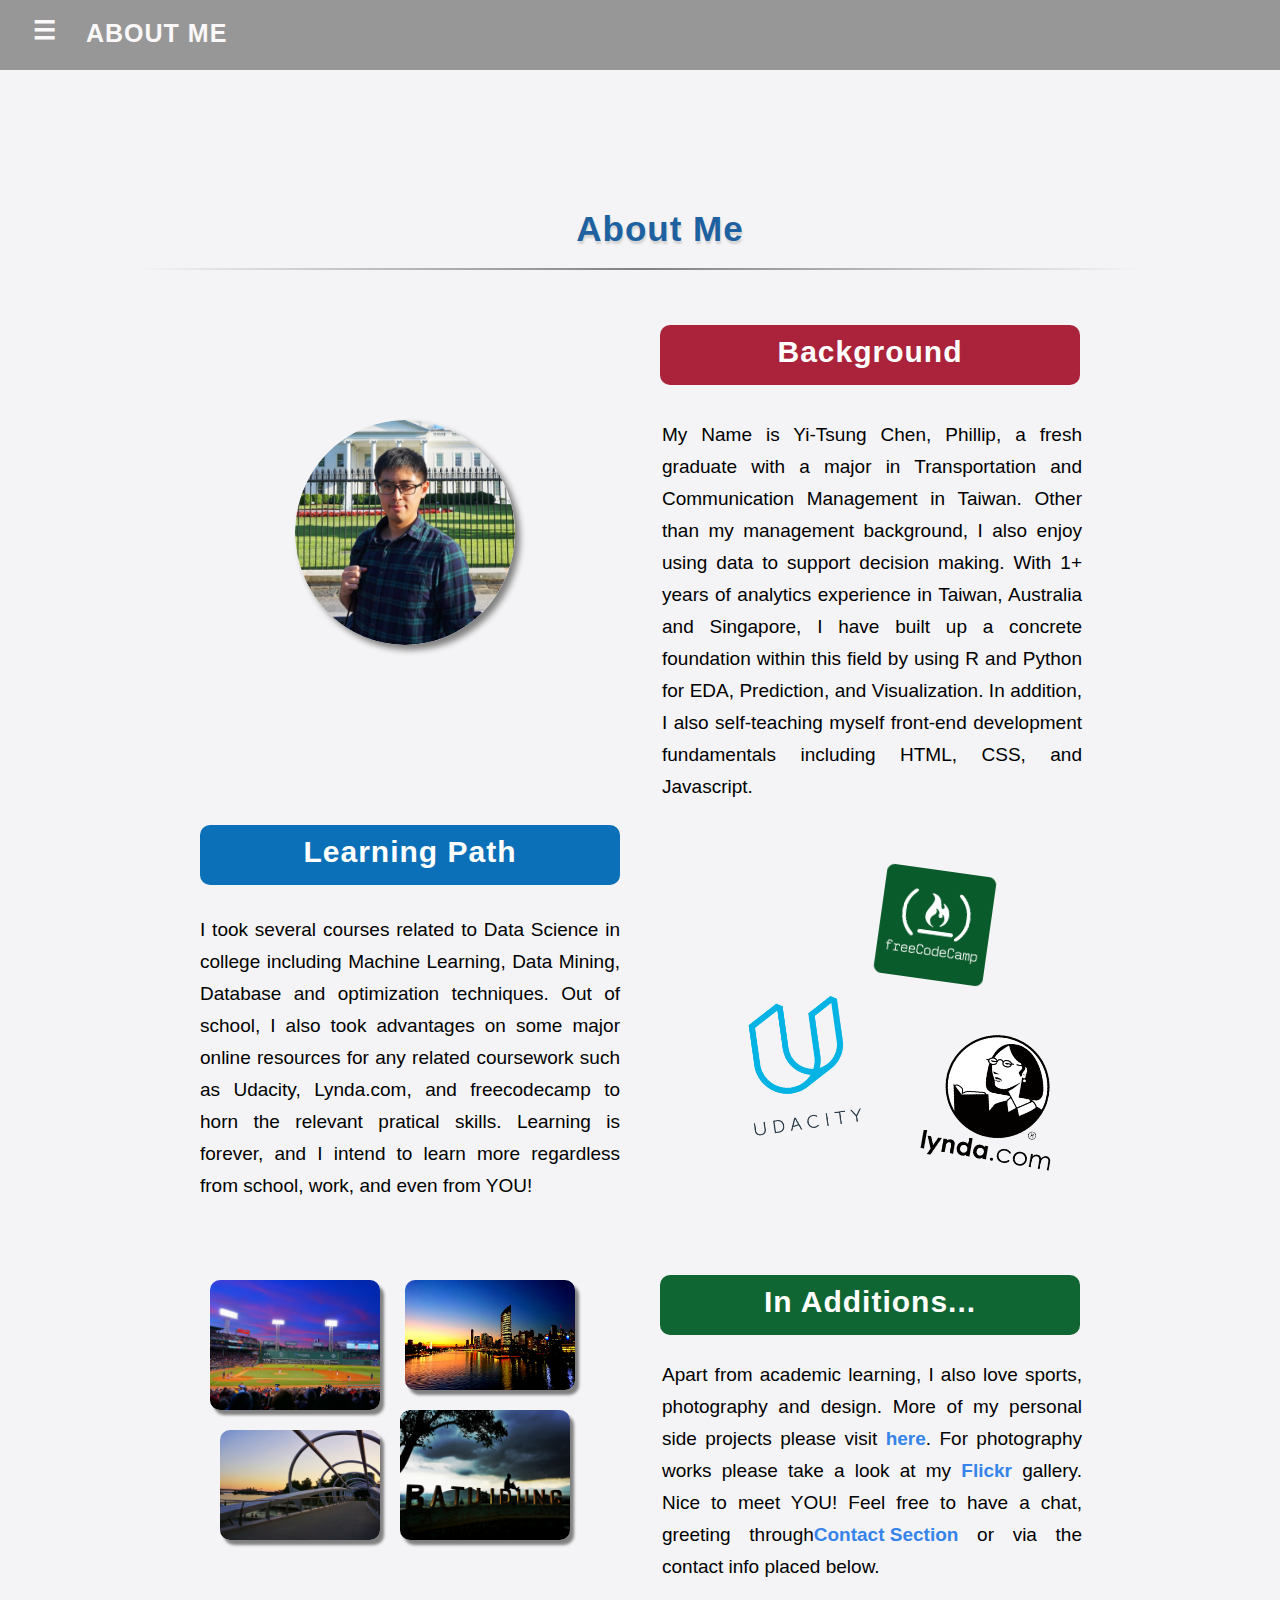
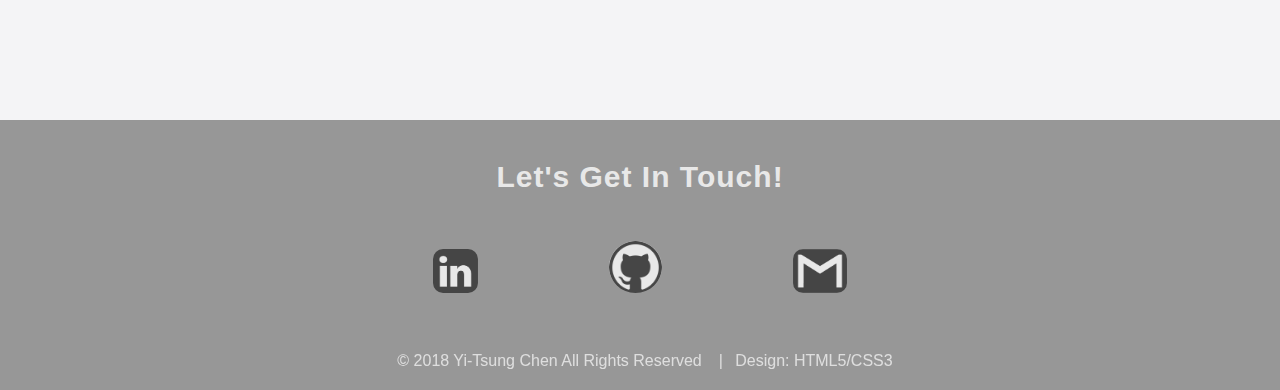
==== commit ae27371f: "update 33" ====
--- a/aboutMe.html
+++ b/aboutMe.html
@@ -41,9 +41,9 @@
             <h2 class="firstPartHeadline">Background</h2>
             <p class="IntroBackground">
               My Name is Yi-Tsung Chen, Phillip, a fresh graduate with a major in Transportation and Communication Management
-              in Taiwan. Other than my management background, I also enjoying using data to support decision making. With 1+ years of
+              in Taiwan. Other than my management background, I also enjoy using data to support decision making. With 1+ years of
               analytics experience in Taiwan, Australia and Singapore, I have built up a concrete foundation within this field by using R and
-              a bit of Python for EDA, prediction, and visualization. In addition, I also self-teaching myself front-end development
+               Python for EDA, Prediction, and Visualization. In addition, I also self-teaching myself front-end development
               fundamentals including HTML, CSS, and Javascript.
             </p>
           </div>
--- a/css/aboutMeStyles.css
+++ b/css/aboutMeStyles.css
@@ -247,7 +247,7 @@
     }
     .copyrights{
       width: 75% !important;
-      margin-left: 45px;
+      margin-left: -135px !important;
       font-size: 8px !important;
     }
 }
@@ -487,7 +487,7 @@
     .copyrights{
       font-size: 12px !important;
       width: 75% !important;
-      margin-left: 80px !important;
+      margin-left: 10px !important;
     }
 }
 
@@ -736,7 +736,19 @@
     /* border-style: solid; */
     text-align: center;
     position: absolute;
-    left: 95px;
+    left: 95px !important;
+    bottom: 20px;
+    color: rgba(255,255,255,70%);
+    width: 75% !important;
+  }
+}
+
+@media (max-width: 1026px) and (max-height: 790px) {
+  .copyrights{
+    /* border-style: solid; */
+    text-align: center;
+    position: absolute;
+    left: 125px !important;
     bottom: 20px;
     color: rgba(255,255,255,70%);
     width: 75% !important;
@@ -986,14 +998,14 @@
     /* border-style: solid; */
     text-align: center;
     position: absolute;
-    left: 130px;
+    left: 125px !important;
     bottom: 20px;
     color: rgba(255,255,255,70%);
     width: 75% !important;
   }
 }
 /* IPad Pro Landscape*/
-@media (min-width:1350px) and (orientation:Landscape){
+@media (min-width:1350px) and (min-height:1024px){
   .sidenav {
       height: 100% !important;
       margin-bottom: 30px !important;
@@ -1235,15 +1247,20 @@
     /* border-style: solid; */
     text-align: center;
     position: absolute;
-    left: 170px;
+    left: 170px !important;
     bottom: 20px;
     color: rgba(255,255,255,70%);
     width: 75% !important;
   }
 }
 
-
-
+/* Mac 13" 1280*800*/
+
+@media (min-width:1280px) and (min-height:800px) and (max-height:1023px){
+  .copyrights{
+    left:5px !important;
+  }
+}
 
 /******************************************************************************/
 /******************************************************************************/
@@ -1645,6 +1662,8 @@
     letter-spacing: 1px  !important;
     color: white  !important;
     padding-bottom: 17px  !important;
+    /* border-style: solid; */
+    /* left: 10px !important; */
   }
   .logoPic.linkedin{
     background: url('../img/linkedin-logo.jpg') center  !important;
@@ -1683,6 +1702,9 @@
   }
   .logoPic:hover{
     transform: scale(1.2)  !important;
+  }
+  .copyrights{
+    left: 5px !important;
   }
 
 }
@@ -2128,7 +2150,7 @@
   text-align: center;
   position: absolute;
   bottom: 20px;
-  left: 190px;
+  left: 185px;
   color: rgba(255,255,255,70%);
   width: 100%;
   /* border-style: solid; */
@@ -2137,7 +2159,7 @@
 
 /* Desktop 1920px width up! */
 
-@media only screen and (min-width: 1600px) {
+@media only screen and (min-width: 1700px) and (min-height:940px;){
   #Headline{
     text-align: center !important;
     letter-spacing: 1px !important;
@@ -2417,6 +2439,6 @@
     padding-bottom: 17px;
   }
   .copyrights{
-    left: 240px;
-  }
-}
+    left: 0px !important;
+  }
+}
